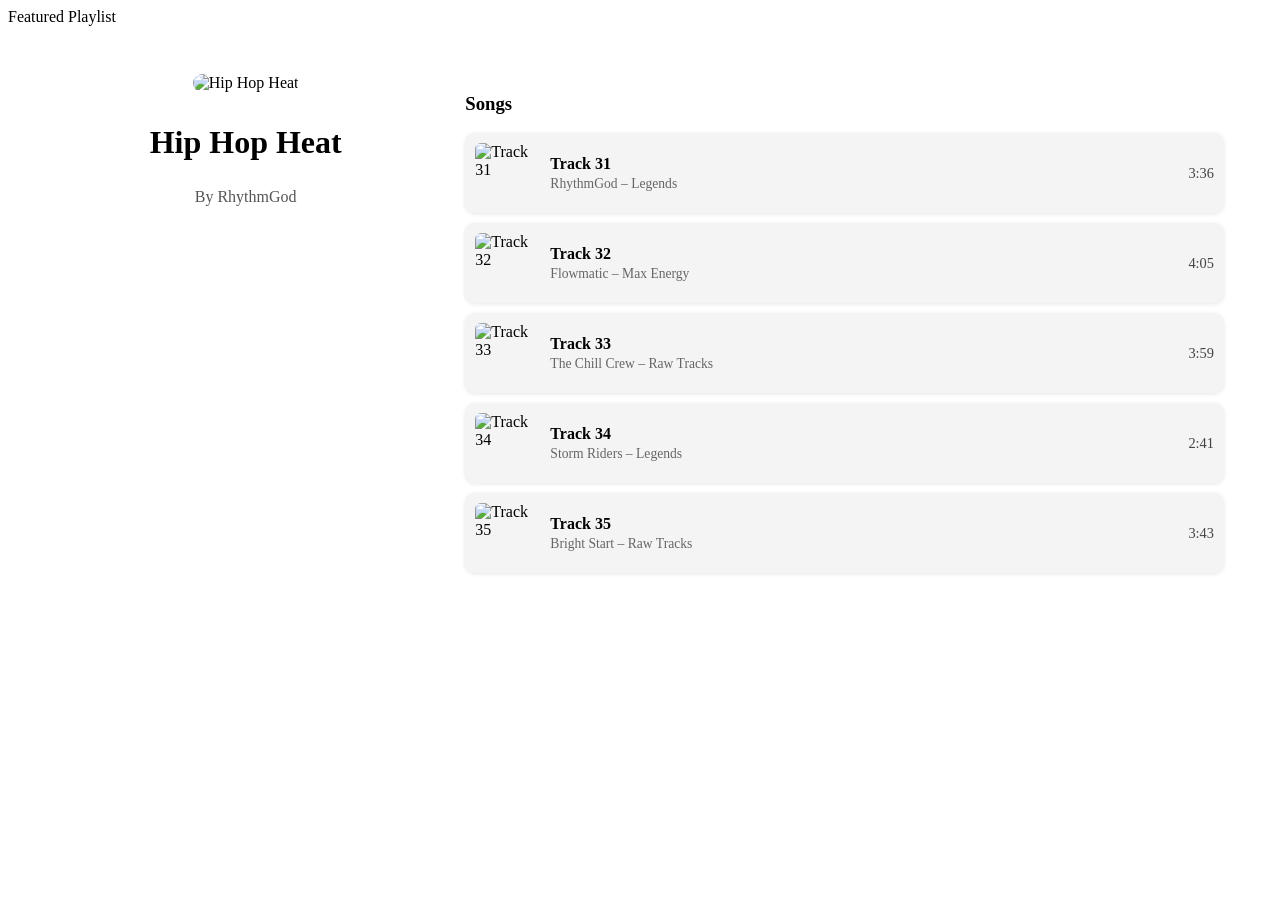
==== music-playlist-creator/featured.html @ a7ad5be0 "Add Featured html && Footer" ====
<!DOCTYPE html>
<html lang="en">
<head>
  <meta charset="UTF-8" />
  <meta name="viewport" content="width=device-width, initial-scale=1.0"/>
  <title>Featured Playlist</title>
  <link rel="stylesheet" href="featured.css" />
</head>
<body>
  <header>Featured Playlist</header>
  <main id="featured-container"></main>
  <footer></footer>
  <script type="module" src="featured.js"></script>
</body>
</html>
---- music-playlist-creator/featured.css ----
.featured-layout {
    display: flex;
    flex-wrap: wrap;
    gap: 30px;
    padding: 3em;
  }
  
  .featured-left {
    flex: 1;
    min-width: 300px;
    max-width: 400px;
    text-align: center;
  }
  
  .featured-left img.featured-image {
    width: 100%;
    height: auto;
    border-radius: 12px;
  }
  
  .featured-left h2 {
    font-size: 2em;
    margin-top: 1em;
  }
  
  .featured-left p {
    font-size: 1em;
    color: #555;
  }
  
  .featured-right {
    flex: 2;
    min-width: 300px;
  }
  
  .featured-right h3 {
    margin-bottom: 1em;
  }
  

  .song-card {
    display: flex;
    align-items: center;
    background-color: #f4f4f4;
    border-radius: 10px;
    padding: 10px;
    margin-bottom: 10px;
    box-shadow: 0 1px 4px rgba(0, 0, 0, 0.1);
  }
  
  .song-card img {
    width: 60px;
    height: 60px;
    border-radius: 6px;
    object-fit: cover;
    margin-right: 15px;
  }
  
  .song-info {
    flex-grow: 1;
  }
  
  .song-info h4 {
    margin: 0;
    font-size: 1rem;
  }
  
  .song-info p {
    margin: 3px 0 0;
    font-size: 0.85rem;
    color: #666;
  }
  
  .song-duration {
    font-size: 0.9rem;
    color: #444;
  }
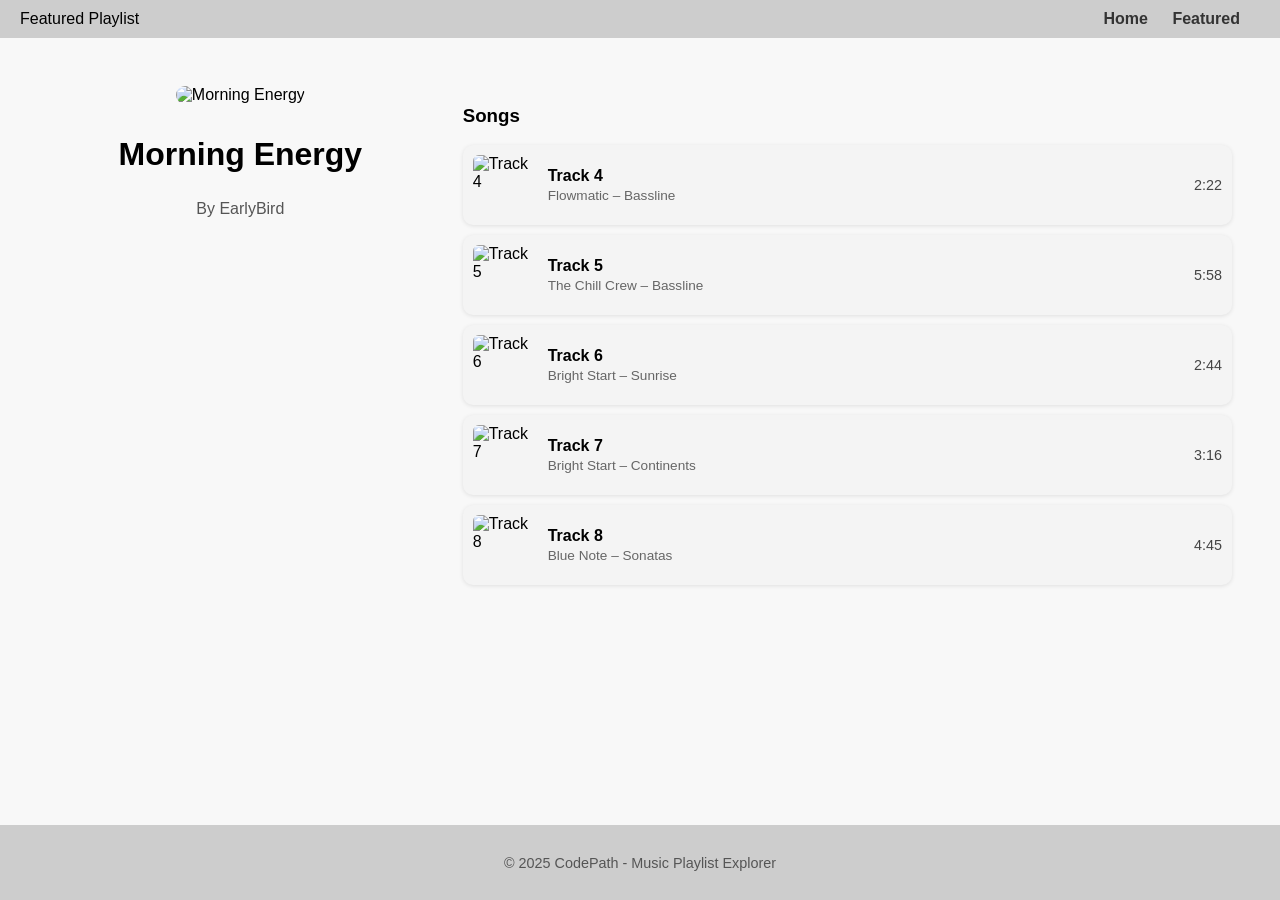
==== commit 4f0560e2: "Update Feature page" ====
--- a/music-playlist-creator/featured.html
+++ b/music-playlist-creator/featured.html
@@ -7,9 +7,18 @@
   <link rel="stylesheet" href="featured.css" />
 </head>
 <body>
-  <header>Featured Playlist</header>
+  <header>
+    <div class="header-left">Featured Playlist</div>
+    <nav class="header-right">
+      <a href="index.html">Home</a>
+      <a href="featured.html">Featured</a>
+    </nav>
+  </header>
   <main id="featured-container"></main>
-  <footer></footer>
+
+  <footer>
+    <p>&copy; 2025 CodePath - Music Playlist Explorer</p>
+  </footer>
   <script type="module" src="featured.js"></script>
 </body>
 </html>
--- a/music-playlist-creator/featured.css
+++ b/music-playlist-creator/featured.css
@@ -1,3 +1,36 @@
+html, body {
+  font-family: 'Arial', sans-serif;
+  margin: 0;
+  padding: 0;
+  background-color: #f8f8f8;
+  height: 100%;
+  display: flex;
+  flex-direction: column;
+}
+
+header {
+  display: flex;
+  justify-content: space-between;
+  align-items: center;
+  background-color: #cdcdcd;
+  padding: 10px 20px;
+}
+
+header nav {
+  float: right;
+  padding-right: 20px;
+}
+
+header nav a {
+  margin-left: 20px;
+  text-decoration: none;
+  color: #333;
+  font-weight: bold;
+}
+
+main {
+  flex: 1;
+}
 .featured-layout {
     display: flex;
     flex-wrap: wrap;
@@ -75,4 +108,12 @@
     font-size: 0.9rem;
     color: #444;
   }
-  +  
+ 
+footer {
+    text-align: center;
+    padding: 15px 0;
+    background-color: #cdcdcd;
+    color: #555;
+    font-size: 0.9rem;
+}
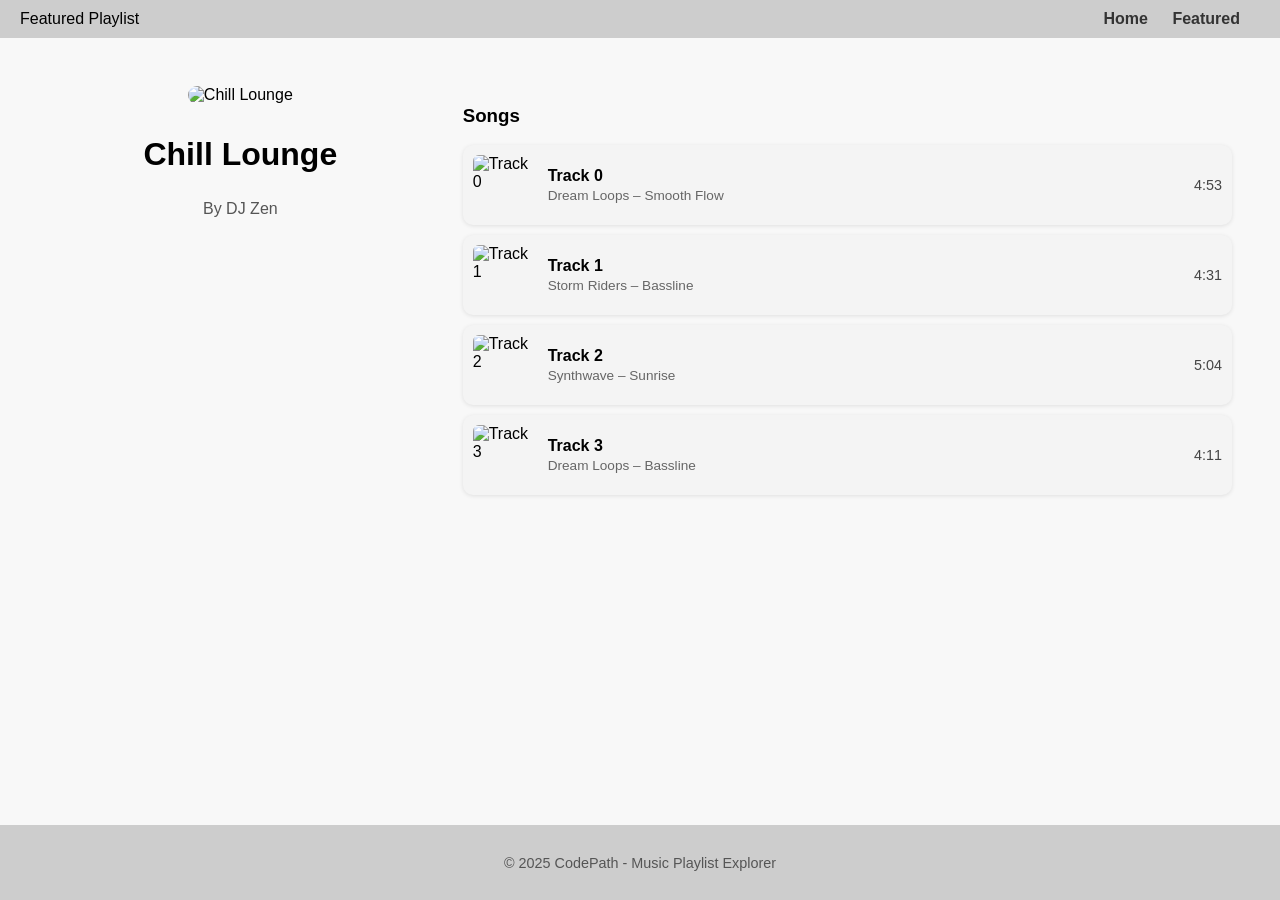
==== commit 4fd25101: "Update README" ====
--- a/music-playlist-creator/featured.html
+++ b/music-playlist-creator/featured.html
@@ -10,7 +10,7 @@
   <header>
     <div class="header-left">Featured Playlist</div>
     <nav class="header-right">
-      <a href="index.html">Home</a>
+      <a href="/">Home</a>
       <a href="featured.html">Featured</a>
     </nav>
   </header>
